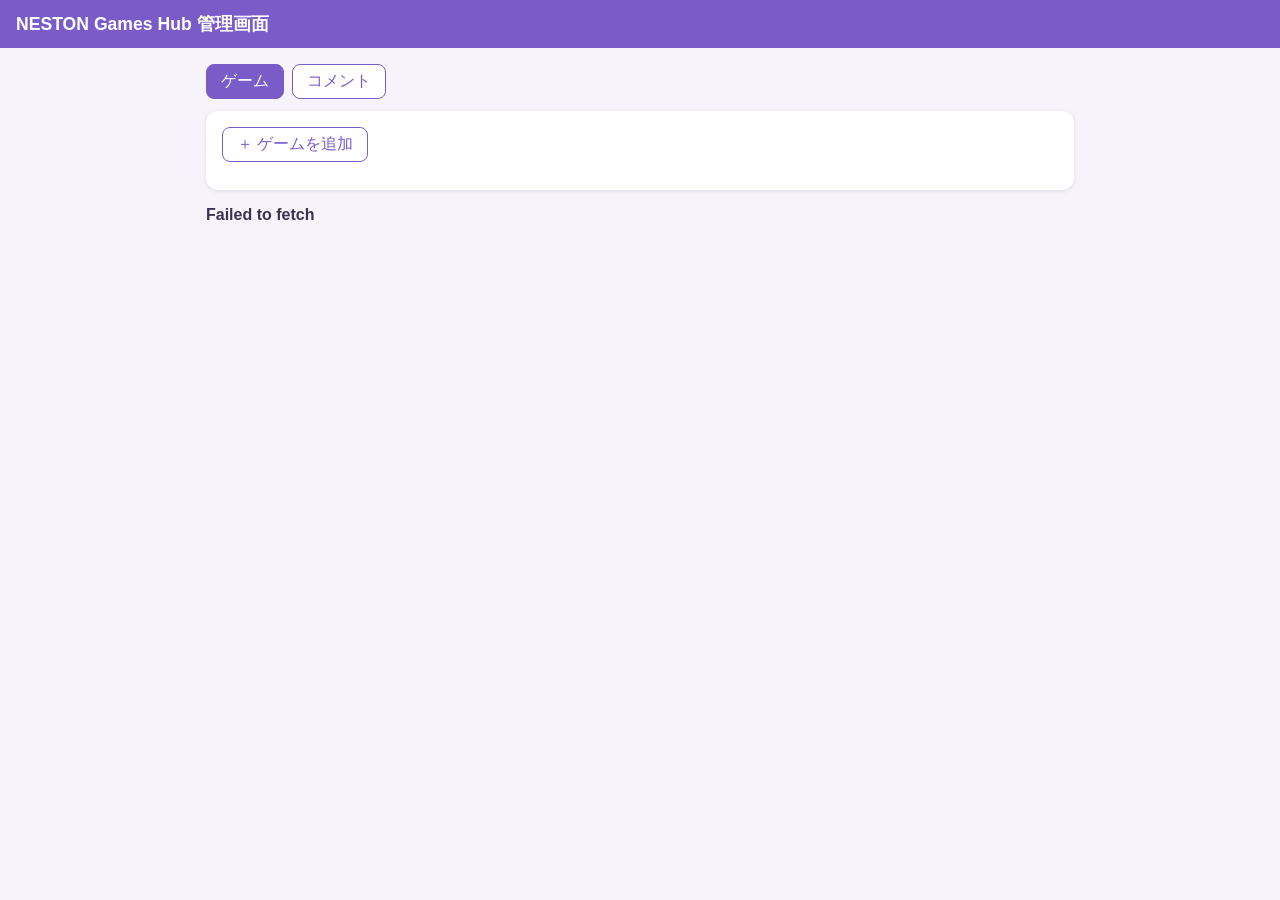
==== src/admin/index.html @ f4cfaf73 "Initial commit: NESTON Games Hub 公開ポータル(src/front)、管理画面(src/admin)、Cloudflare Workers API(worker/)、 " ====
<!DOCTYPE html>
<html lang="ja">
<head>
  <meta charset="UTF-8">
  <meta name="viewport" content="width=device-width, initial-scale=1">
  <meta name="robots" content="noindex">
  <title>管理画面 | NESTON Games Hub</title>
  <link rel="stylesheet" href="css/admin.css">
</head>
<body>
  <header class="bar">
    <h1>NESTON Games Hub 管理画面</h1>
  </header>

  <main>
    <!-- 管理 -->
    <div id="admin-view">
      <nav class="tabs">
        <button type="button" data-tab="games" class="active">ゲーム</button>
        <button type="button" data-tab="comments">コメント <span id="pending-count"></span></button>
      </nav>

      <section id="tab-games" class="panel">
        <div class="row">
          <button id="new-game" type="button">＋ ゲームを追加</button>
        </div>
        <form id="game-form" class="game-form" hidden>
          <h3 id="game-form-title"></h3>
          <label>ゲームのURL(https://…。ScratchまたはTurboWarpの作品URLなら自動判定します) <input name="url" required></label>
          <div class="row">
            <button type="button" id="fetch-scratch">Scratch/TurboWarpの情報を取得</button>
          </div>
          <label>タイトル <input name="title" required maxlength="60"></label>
          <label>作者 <input name="author" maxlength="40"></label>
          <label>説明 <textarea name="description" rows="2" maxlength="300"></textarea></label>
          <label>サムネイル(assets/thumbs/xxx.png か https://…) <input name="thumbnail"></label>
          <label class="inline"><input type="checkbox" name="visible" checked> 公開する</label>
          <div class="row">
            <button type="submit">保存</button>
            <button type="button" id="game-cancel">キャンセル</button>
          </div>
        </form>
        <ul id="game-list" class="items"></ul>
      </section>

      <section id="tab-comments" class="panel" hidden>
        <div class="row">
          <label><input type="radio" name="cstatus" value="pending" checked> 承認待ち</label>
          <label><input type="radio" name="cstatus" value="approved"> 公開中</label>
        </div>
        <ul id="comment-list" class="items"></ul>
      </section>
    </div>

    <p id="status" class="status" aria-live="polite"></p>
  </main>

  <script src="js/config.js"></script>
  <script src="js/admin.js"></script>
</body>
</html>
---- src/admin/css/admin.css ----
* { box-sizing: border-box; }
body { margin: 0; font-family: "Hiragino Maru Gothic ProN", "Meiryo", sans-serif; color: #3d3350; background: #f6f3fa; }
.bar { display: flex; justify-content: space-between; align-items: center; padding: 12px 16px; color: #fff; background: #7a5cc8; }
.bar h1 { margin: 0; font-size: 1.1rem; }
main { max-width: 900px; margin: 0 auto; padding: 16px; }
.panel { background: #fff; border-radius: 12px; padding: 16px; box-shadow: 0 1px 4px rgba(0,0,0,.1); }
.panel[hidden], [hidden] { display: none !important; }
.tabs { display: flex; gap: 8px; margin-bottom: 12px; }
.tabs button.active { background: #7a5cc8; color: #fff; }
button { font: inherit; padding: 6px 14px; border: 1px solid #7a5cc8; border-radius: 8px; color: #7a5cc8; background: #fff; cursor: pointer; }
button.danger { color: #c0392b; border-color: #c0392b; }
button.primary { color: #fff; background: #7a5cc8; }
button:disabled { opacity: .5; cursor: wait; }
.row { display: flex; flex-wrap: wrap; gap: 8px; align-items: center; margin-bottom: 12px; }
label { display: block; margin-bottom: 10px; font-size: .9rem; font-weight: bold; }
label.inline { display: flex; gap: 6px; align-items: center; }
input:not([type=checkbox]):not([type=radio]), textarea, select { display: block; width: 100%; margin-top: 4px; padding: 8px; font: inherit; border: 1px solid #b9aed6; border-radius: 8px; }
.row label { margin: 0; font-weight: normal; }
.items { list-style: none; margin: 0; padding: 0; }
.items li { display: flex; flex-wrap: wrap; gap: 8px; justify-content: space-between; align-items: center; padding: 10px 0; border-bottom: 1px solid #eee; }
.items .main { flex: 1 1 260px; min-width: 0; overflow-wrap: anywhere; }
.items .meta { font-size: .8rem; color: #7b708f; }
.items .btns { display: flex; gap: 6px; }
.game-form { margin: 12px 0; padding: 12px; background: #f6f3fa; border-radius: 8px; }
.game-form h3 { margin: 0 0 8px; }
.status { min-height: 1.4em; font-weight: bold; }
.tag-hidden { color: #c0392b; font-size: .8rem; }
.comment-status { display: inline-block; margin-right: 6px; padding: 1px 8px; border-radius: 8px; font-size: .75rem; font-weight: bold; }
.comment-status.pending { color: #a9720a; background: #fbead0; }
.comment-status.approved { color: #2e8b57; background: #e2f3e8; }
.game-comments { flex: 1 1 100%; margin-top: 8px; padding-top: 8px; border-top: 1px dashed #d8d0ea; }
.game-comments .items li { padding: 6px 0; }
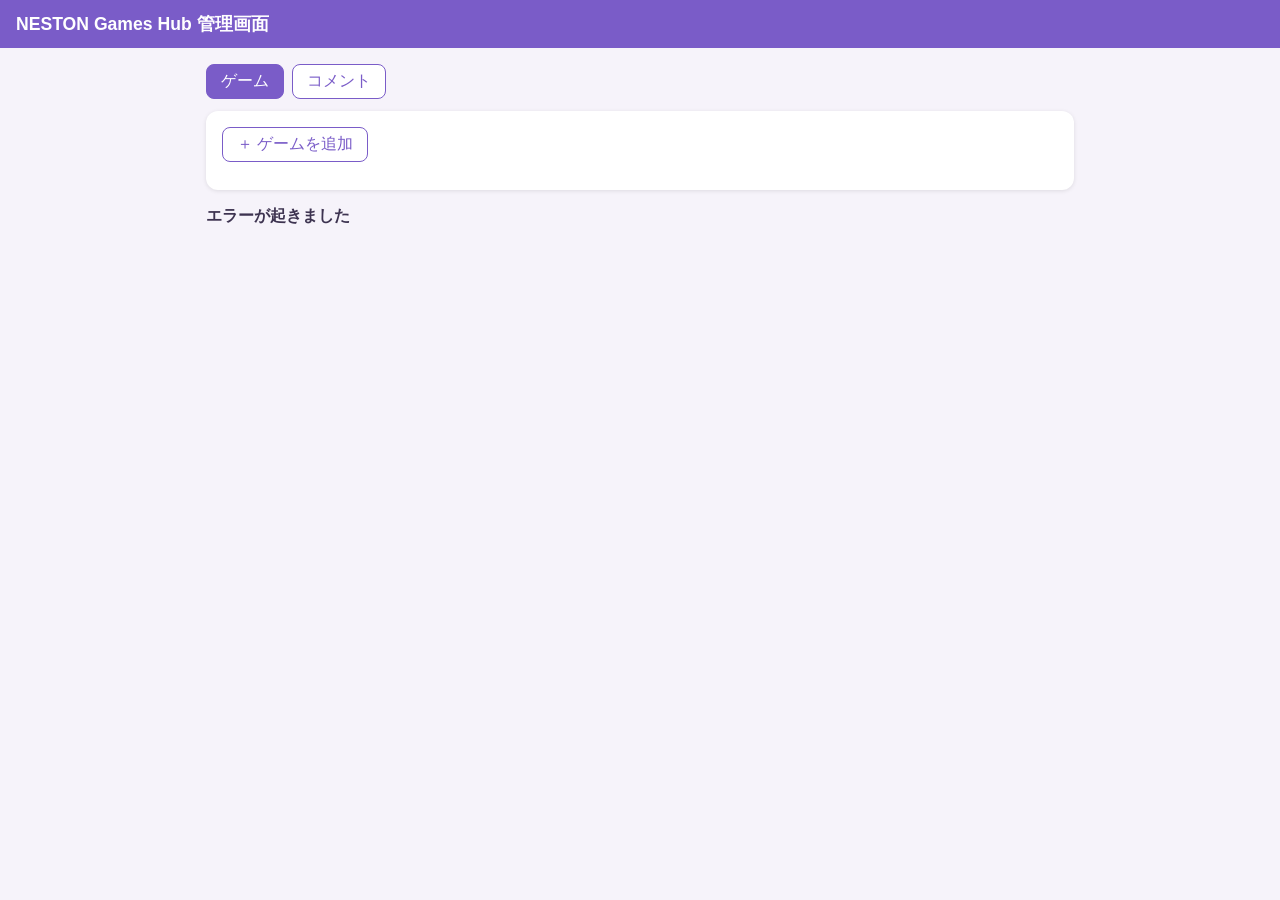
==== commit 0e5c1fb1: "Add admin SSO proxy, game.json fetch, UI polish, and front display improvements - src/admin: Pages F" ====
--- a/src/admin/index.html
+++ b/src/admin/index.html
@@ -24,22 +24,6 @@
         <div class="row">
           <button id="new-game" type="button">＋ ゲームを追加</button>
         </div>
-        <form id="game-form" class="game-form" hidden>
-          <h3 id="game-form-title"></h3>
-          <label>ゲームのURL(https://…。ScratchまたはTurboWarpの作品URLなら自動判定します) <input name="url" required></label>
-          <div class="row">
-            <button type="button" id="fetch-scratch">Scratch/TurboWarpの情報を取得</button>
-          </div>
-          <label>タイトル <input name="title" required maxlength="60"></label>
-          <label>作者 <input name="author" maxlength="40"></label>
-          <label>説明 <textarea name="description" rows="2" maxlength="300"></textarea></label>
-          <label>サムネイル(assets/thumbs/xxx.png か https://…) <input name="thumbnail"></label>
-          <label class="inline"><input type="checkbox" name="visible" checked> 公開する</label>
-          <div class="row">
-            <button type="submit">保存</button>
-            <button type="button" id="game-cancel">キャンセル</button>
-          </div>
-        </form>
         <ul id="game-list" class="items"></ul>
       </section>
 
@@ -53,6 +37,35 @@
     </div>
 
     <p id="status" class="status" aria-live="polite"></p>
+
+    <dialog id="game-dialog" class="modal">
+      <form id="game-form" class="game-form">
+        <h3 id="game-form-title"></h3>
+        <label>ゲームのURL <input name="url" required></label>
+        <div class="row">
+          <button type="button" id="fetch-info">ゲーム情報を取得</button>
+        </div>
+        <label>タイトル <input name="title" required maxlength="60"></label>
+        <label>作者 <input name="author" maxlength="40"></label>
+        <label>説明 <textarea name="description" rows="6" maxlength="300"></textarea></label>
+        <label>サムネイルURL <input name="thumbnail"></label>
+        <img id="thumb-preview" class="thumb-preview" alt="サムネイル プレビュー" hidden>
+        <label class="inline"><input type="checkbox" name="visible" checked> 公開する</label>
+        <p id="form-status" class="status" aria-live="polite"></p>
+        <div class="row">
+          <button type="submit">保存</button>
+          <button type="button" id="game-cancel">キャンセル</button>
+        </div>
+      </form>
+    </dialog>
+
+    <dialog id="comments-dialog" class="modal">
+      <div class="modal-head">
+        <h3 id="comments-dialog-title"></h3>
+        <button type="button" id="comments-dialog-close">閉じる</button>
+      </div>
+      <ul id="comments-dialog-list" class="items"></ul>
+    </dialog>
   </main>
 
   <script src="js/config.js"></script>
--- a/src/admin/css/admin.css
+++ b/src/admin/css/admin.css
@@ -21,12 +21,17 @@
 .items .main { flex: 1 1 260px; min-width: 0; overflow-wrap: anywhere; }
 .items .meta { font-size: .8rem; color: #7b708f; }
 .items .btns { display: flex; gap: 6px; }
-.game-form { margin: 12px 0; padding: 12px; background: #f6f3fa; border-radius: 8px; }
+.list-thumb { width: 64px; height: 48px; flex: 0 0 auto; object-fit: cover; border-radius: 6px; background: #eee; }
+.list-thumb:not([src]) { visibility: hidden; }
+.thumb-preview { display: block; max-width: 240px; max-height: 180px; margin: -6px 0 10px; border-radius: 8px; object-fit: cover; }
+.game-form { padding: 0; }
 .game-form h3 { margin: 0 0 8px; }
 .status { min-height: 1.4em; font-weight: bold; }
 .tag-hidden { color: #c0392b; font-size: .8rem; }
 .comment-status { display: inline-block; margin-right: 6px; padding: 1px 8px; border-radius: 8px; font-size: .75rem; font-weight: bold; }
 .comment-status.pending { color: #a9720a; background: #fbead0; }
 .comment-status.approved { color: #2e8b57; background: #e2f3e8; }
-.game-comments { flex: 1 1 100%; margin-top: 8px; padding-top: 8px; border-top: 1px dashed #d8d0ea; }
-.game-comments .items li { padding: 6px 0; }
+dialog.modal { width: calc(100% - 32px); max-width: 560px; max-height: calc(100% - 64px); overflow-y: auto; border: none; border-radius: 12px; padding: 16px; box-shadow: 0 4px 24px rgba(0,0,0,.2); }
+dialog.modal::backdrop { background: rgba(0,0,0,.4); }
+.modal-head { display: flex; justify-content: space-between; align-items: center; gap: 8px; margin-bottom: 8px; }
+.modal-head h3 { margin: 0; }
